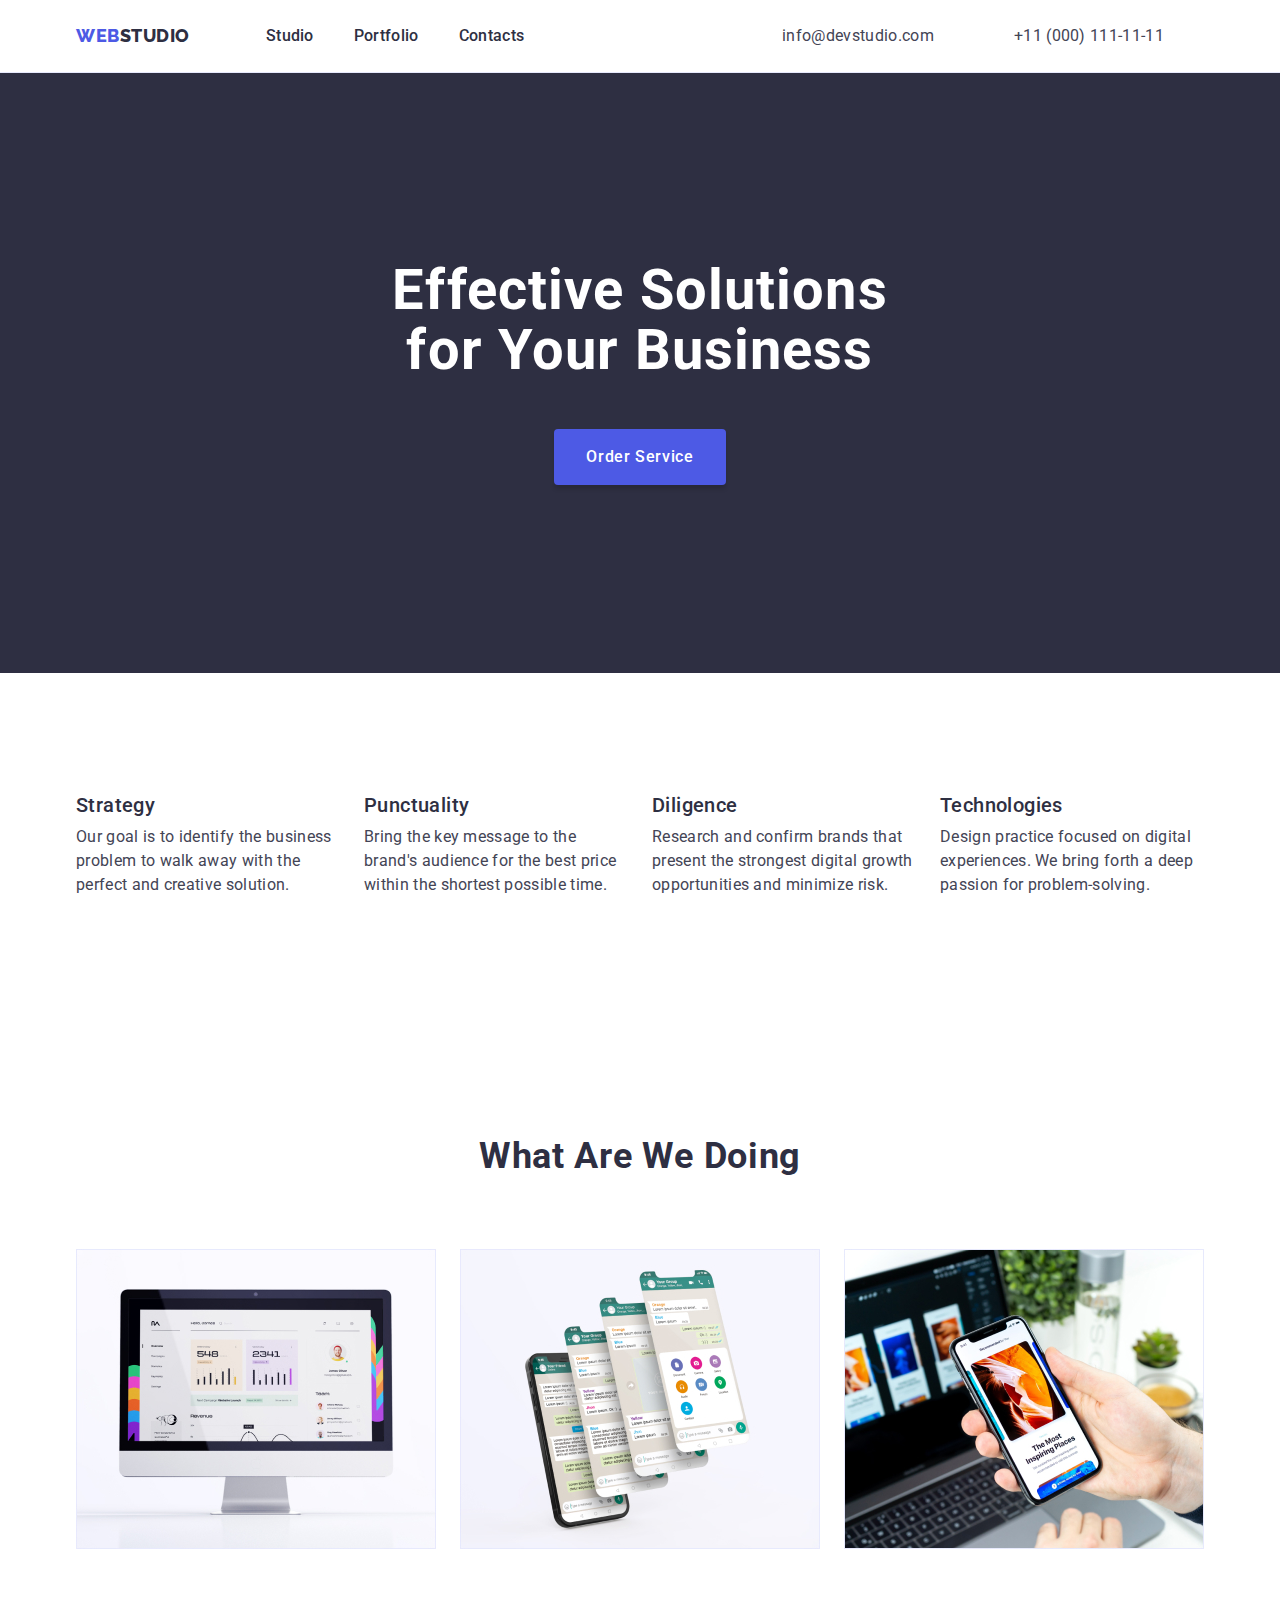
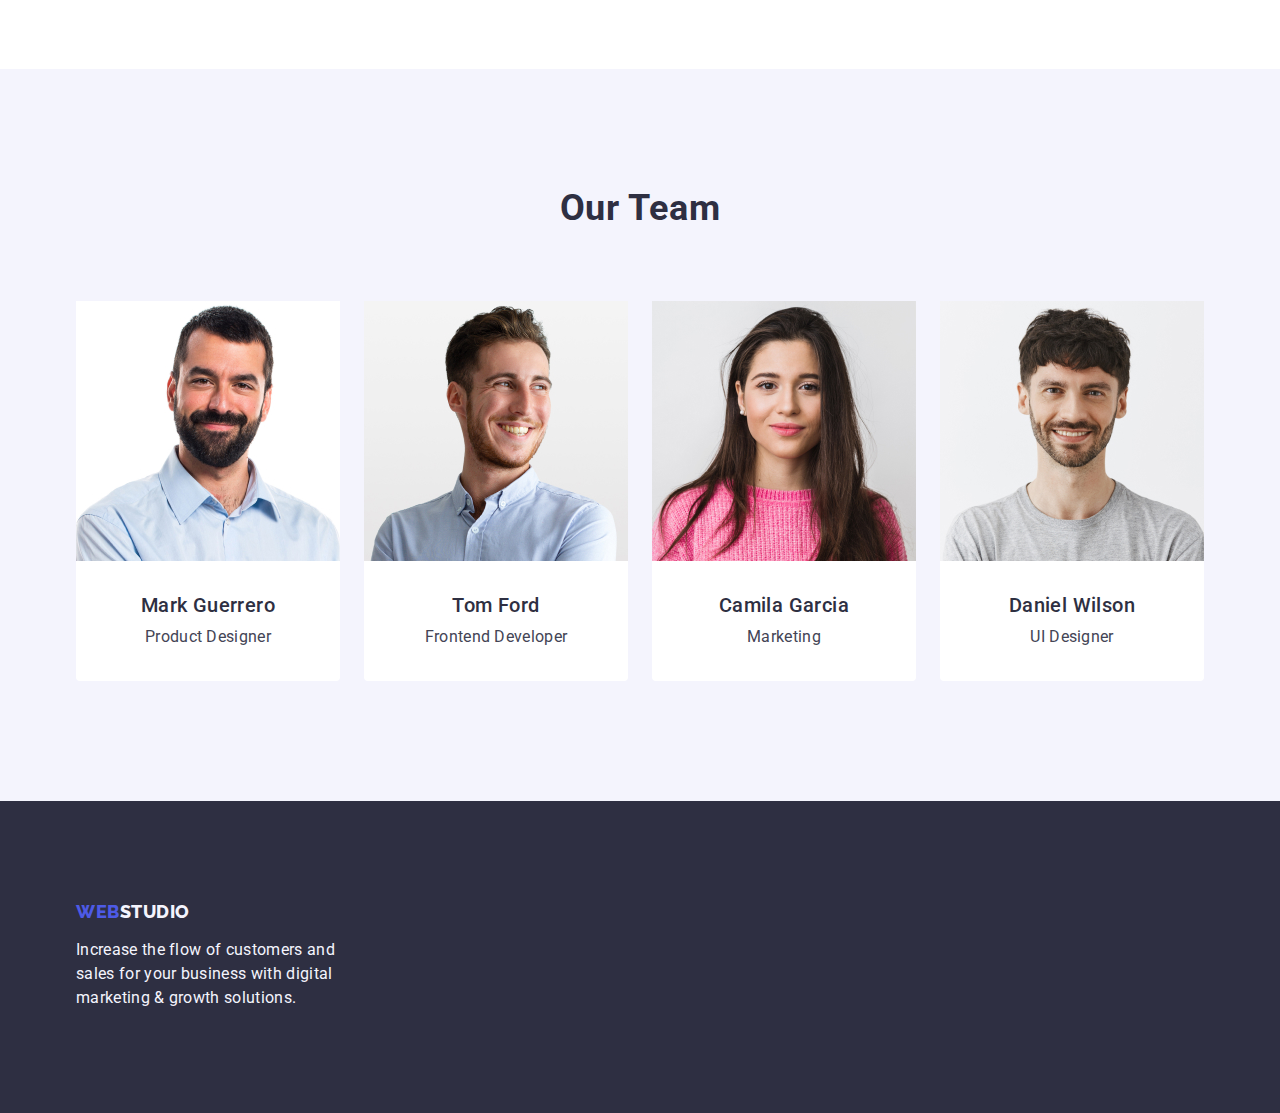
==== index.html @ 0ba175b8 "Initial commit" ====
<!DOCTYPE html>
<html lang="en">
  <head>
    <meta charset="UTF-8" />
    <meta http-equiv="X-UA-Compatible" content="IE=edge" />
    <meta name="viewport" content="width=device-width, initial-scale=1.0" />
    <title>WebStudio</title>
    <link rel="preconnect" href="https://fonts.googleapis.com" />
    <link rel="preconnect" href="https://fonts.gstatic.com" crossorigin />
    <link
      href="https://fonts.googleapis.com/css2?family=Montserrat:wght@400;700&family=Raleway:wght@800&family=Roboto:wght@400;500;700&display=swap"
      rel="stylesheet"
    />
    <link
      rel="stylesheet"
      href="https://cdn.jsdelivr.net/npm/modern-normalize@1.1.0/modern-normalize.min.css"
    />
    <link rel="stylesheet" href="./css/styles.css" />
    <style>
      body {
        font-family: "Roboto", sans-serif;
        color: #434455;
        background-color: #ffffff;
      }
    </style>
  </head>
  <body>
    <!-- HEADER -->

    <header class="page-header">
      <div class="container page-header-container">
        <nav class="page-nav">
          <a href="./index.html" class="main-logo link">
            Web<span class="main-logo-descr">Studio</span>
          </a>
          <ul class="menu list">
            <li class="menu-item">
              <a href="./index.html" class="menu-link link">Studio</a>
            </li>
            <li class="menu-item">
              <a href="./portfolio.html" class="menu-link link">Portfolio</a>
            </li>
            <li class="menu-item">
              <a href="" class="menu-link link">Contacts</a>
            </li>
          </ul>
        </nav>

        <address class="contact">
          <ul class="contacts-list list">
            <li class="contacts-item">
              <a class="add-list link" href="mailto:info@devstudio.com">
                info@devstudio.com</a
              >
            </li>
            <li class="contacts-item">
              <a class="add-list link" href="tel:+110001111111">
                +11 (000) 111-11-11</a
              >
            </li>
          </ul>
        </address>
      </div>
    </header>

    <main>
      <!-- HERO -->

      <section class="hero">
        <div class="hero-main container">
          <h1 class="hero-title">Effective Solutions for Your Business</h1>
          <button type="button" class="order-btn">Order Service</button>
        </div>
      </section>

      <!-- Features -->

      <section class="features section">
        <div class="features-card container">
          <h2 hidden class="featur-title">Features</h2>
          <ul class="features-item list">
            <li class="features-item-list">
              <h3 class="features-text-title">Strategy</h3>
              <p class="features-text">
                Our goal is to identify the business problem to walk away with
                the perfect and creative solution.
              </p>
            </li>
            <li class="features-item-list">
              <h3 class="features-text-title">Punctuality</h3>
              <p class="features-text">
                Bring the key message to the brand's audience for the best price
                within the shortest possible time.
              </p>
            </li>
            <li class="features-item-list">
              <h3 class="features-text-title">Diligence</h3>
              <p class="features-text">
                Research and confirm brands that present the strongest digital
                growth opportunities and minimize risk.
              </p>
            </li>
            <li class="features-item-list">
              <h3 class="features-text-title">Technologies</h3>
              <p class="features-text">
                Design practice focused on digital experiences. We bring forth a
                deep passion for problem-solving.
              </p>
            </li>
          </ul>
        </div>
      </section>

      <!-- What are we doing -->

      <section class="our-work section">
        <div class="work-container container">
          <h2 class="our-work-title">What are we doing</h2>

          <ul class="work-list list">
            <li class="work-list-photos">
              <img src="./images/computer.jpg" alt="computer" width="360" />
            </li>
            <li class="work-list-photos">
              <img src="./images/display.jpg" alt="display" width="360" />
            </li>
            <li class="work-list-photos">
              <img src="./images/phone.jpg" alt="phone" width="360" />
            </li>
          </ul>
        </div>
      </section>

      <!-- Our team -->

      <section class="team section">
        <div class="team-container container">
          <h2 class="team-title">Our Team</h2>
          <ul class="photo-list list">
            <li class="team-photo">
              <img
                src="./images/mark-guererro.jpg"
                alt="Mark Guerrero"
                width="264"
                height="260"
              />
              <div class="team-list">
                <h3 class="team-name-list team-title">Mark Guerrero</h3>
                <p class="team-profession profession">Product Designer</p>
              </div>
            </li>
            <li class="team-photo">
              <img
                src="./images/tom-ford.jpg"
                alt="Tom Ford"
                width="264"
                height="260"
              />
              <div class="team-list">
                <h3 class="team-name-list team-title">Tom Ford</h3>
                <p class="team-profession profession">Frontend Developer</p>
              </div>
            </li>
            <li class="team-photo">
              <img
                src="./images/camila-garcia.jpg"
                alt="Camila Garcia"
                width="264"
                height="260"
              />
              <div class="team-list">
                <h3 class="team-name-list team-title">Camila Garcia</h3>
                <p class="team-profession profession">Marketing</p>
              </div>
            </li>
            <li class="team-photo">
              <img
                src="./images/daniel-wilson.jpg"
                alt="Daniel Wilson"
                width="264"
                height="260"
              />
              <div class="team-list">
                <h3 class="team-name-list team-title">Daniel Wilson</h3>
                <p class="team-profession profession">UI Designer</p>
              </div>
            </li>
          </ul>
        </div>
      </section>
    </main>

    <footer class="footer">
      <div class="container">
        <a href="./index.html" class="logo-footer link"
          >Web<span class="logo-footer-descr">Studio</span></a
        >
        <p class="footer-text">
          Increase the flow of customers and sales for your business with
          digital marketing & growth solutions.
        </p>
      </div>
    </footer>
  </body>
</html>
---- css/styles.css ----
:root {
  --navy-blue: #2e2f42;
  --slate: #434455;
  --btn: #e7e9fc;
}

h1,
h2,
h3,
h4,
p {
  margin-top: 0;
  margin-bottom: 0;
}

ul {
  margin-top: 0;
  margin-bottom: 0;
  padding-left: 0;
}

img {
  display: block;
}

button {
  cursor: pointer;
}

.list {
  list-style: none;
}

.link {
  text-decoration: none;
}

body {
  font-family: "Roboto", sans-serif;
  color: #434455;
}

.section {
  padding-top: 120px;
  padding-bottom: 120px;
}

.container {
  width: 1158px;
  margin: 0 auto;
  padding: 0 15px 0 15px;
}

/* HEADER */

.page-header {
  
  border-bottom: 1px solid #e7e9fc;
  
}

.page-header-container {

  display: flex;
  align-items: center;
  
  height: 72px;
  
}

.page-nav {
  display: flex;
  align-items: center;
}

.main-logo {
  margin-right: 76px;
  font-family: "Raleway", sans-serif;
  font-style: normal;
  font-weight: 800;
  font-size: 18px;
  line-height: 1.17;
  letter-spacing: 0.03em;
  text-transform: uppercase;
  color: #4d5ae5;
  text-decoration: none;
}

.main-logo-descr {
  color: #2e2f42;
}

.menu {
  display: flex;
  align-items: center;
}

.menu-item:not(:last-child) {
  margin-right: 40px;
}

.menu-link {
  font-family: "Roboto", sans-serif;
  font-style: normal;
  font-weight: 500;
  font-size: 16px;
  line-height: 1.5;
  letter-spacing: 0.02em;
  color: var(--navy-blue);
  padding: 24px 0 24px;
}

.menu-link:hover,
.menu-link:focus {
  color: #404bbf;
}

/* CONTACTS LIST */

.contact {
  font-style: normal;
  margin-left: auto;
}
.contacts-list {
  display: flex;
  align-items: center;
  font-family: "Roboto", sans-serif;
  font-weight: 400;
  font-size: 16px;
  line-height: 1.5;
  letter-spacing: 0.02em;
  color: var(--slate);
  gap: 40px;
}

.add-list {
  margin-right: 40px;
  font-family: "Roboto", sans-serif;
  font-weight: 400;
  font-size: 16px;
  line-height: 1.5;
  letter-spacing: 0.02em;
  color: var(--slate);
}

.add-list:hover,
.add-list:focus {
  color: #404bbf;
}

/* HERO*/

.hero {
  height: 600px;
  background-color: #2e2f42;
  padding-top: 188px;
  padding-bottom: 188px;
}

.hero-title {
  font-family: "Roboto", sans-serif;
  font-style: normal;
  font-weight: 700;
  font-size: 56px;
  line-height: 1.07;
  text-align: center;
  letter-spacing: 0.02em;
  color: #ffffff;
  max-width: 496px;
  padding-bottom: 48px;
  margin-left: auto;
  margin-right: auto;
}

.order-btn {
  font-family: "Roboto", sans-serif;
  font-style: normal;
  font-weight: 500;
  font-size: 16px;
  line-height: 1.5;
  letter-spacing: 0.04em;
  color: #ffffff;
  background-color: #4d5ae5;
  box-shadow: 0px 4px 4px rgba(0, 0, 0, 0.15);
  border-radius: 4px;
  padding-top: 16px;
  padding-bottom: 16px;
  padding-left: 32px;
  padding-right: 32px;
  display: block;
  align-items: center;
  min-width: 169px;
  height: 56px;
  border: none;
  margin-left: auto;
  margin-right: auto;
}

.order-btn:hover,
.order-btn:focus {
  background-color: #404bbf;
}

/* FEATURES */

.features-item {
  display: flex;
  align-items: center;
  gap: 24px;
}

.features-item-list {
  width: calc((100% - 72px) / 4);
  flex-basis: calc((100% - 72px) / 4);
}

.features-text-title {
  font-family: "Roboto", sans-serif;
  font-style: normal;
  font-weight: 500;
  font-size: 20px;
  line-height: 24px;
  letter-spacing: 0.02em;
  color: var(--navy-blue);
  margin-bottom: 8px;
}

.features-text {
  font-family: "Roboto", sans-serif;
  font-style: normal;
  font-weight: 400;
  font-size: 16px;
  line-height: 1.5;
  letter-spacing: 0.02em;
  color: #434455;
}

/* WHAT ARE WE DOING */

.our-work {
  padding-bottom: 120px;
}

.work-list {
  display: flex;
  align-items: center;
  gap: 24px;
}

.team-photo {
  width: calc((100% - 48px) / 3);
  flex-basis: calc((100% - 3 * 16px) / 3);
}

.our-work-title {
  font-family: "Roboto", sans-serif;
  font-style: normal;
  font-weight: 700;
  font-size: 36px;
  line-height: 1.11;
  text-align: center;
  letter-spacing: 0.02em;
  text-transform: capitalize;
  color: var(--navy-blue);
  margin-bottom: 72px;
}

/* OUR TEAM */

.team {
  background-color: #f4f4fd;
  padding: 120px 0 120px;
}

.team-photo {
  background-color: #ffffff;
  width: calc((100% - 72px) / 4);
  flex-basis: calc((100% - 3 * 24px) / 4);
  border-radius: 0px 0px 4px 4px;
}

.photo-list {
  display: flex;
  align-items: center;
  gap: 24px;
}

.team-title {
  font-family: "Roboto", sans-serif;
  font-style: normal;
  font-weight: 700;
  font-size: 36px;
  line-height: 1.11;
  text-align: center;
  letter-spacing: 0.02em;
  text-transform: capitalize;
  color: var(--navy-blue);
  margin-bottom: 72px;
}

.team-name-list {
  font-family: "Roboto", sans-serif;
  font-style: normal;
  font-weight: 500;
  font-size: 20px;
  line-height: 1.2;
  text-align: center;
  letter-spacing: 0.02em;
  color: var(--navy-blue);
  margin-bottom: 72px;
}

.profession {
  font-family: "Roboto", sans-serif;
  font-style: normal;
  font-weight: 400;
  font-size: 16px;
  line-height: 1.5;
  text-align: center;
  letter-spacing: 0.02em;
  color: var(--slate);
}

.team-list {
  padding-top: 32px;
  padding-bottom: 32px;
  padding-left: 16px;
  padding-right: 16px;
}

.team-name-list {
  text-align: center;
  margin-bottom: 8px;
}

.team-profession {
  text-align: center;
}

/* FOOTER */

.logo-footer {
  font-family: "Raleway", sans-serif;
  font-style: normal;
  font-weight: 800;
  font-size: 18px;
  line-height: 1.17;
  display: inline-block;
  align-items: center;
  letter-spacing: 0.03em;
  text-transform: uppercase;
  color: #4d5ae5;
  margin-bottom: 16px;
}
.logo-footer-descr {
  color: #f4f4fd;
}
.footer {
  width: auto;
  height: 312px;
  background-color: #2e2f42;
  padding: 100px 0 100px;
}

.footer-text {
  font-family: "Roboto", sans-serif;
  font-style: normal;
  font-weight: 400;
  font-size: 16px;
  line-height: 1.5;
  letter-spacing: 0.02em;
  color: #f4f4fd;
  width: 264px;
  height: 72px;
}
/* PORTFOLIO */

/* FILTERS */

.filters-btn {
  display: flex;
  justify-content: center;
  gap: 24px;
  margin-bottom: 72px;
}

.filter-btn-list {
  font-family: "Roboto", sans-serif;
  font-weight: 500;
  font-size: 16px;
  line-height: 1.5;
  text-align: center;
  letter-spacing: 0.04em;
  background: #f4f4fd;
  border-radius: 4px;
  color: #4d5ae5;
  min-width: 116px;
  height: 48px;
  padding: 12px 24px 12px;
  border: 1px solid var(--btn);
}

.filter-btn-list:hover,
.filter-btn-list:focus {
  background: #404bbf;
  box-shadow: 0px 3px 1px rgba(0, 0, 0, 0.1), 0px 2px 1px rgba(0, 0, 0, 0.08),
    0px 2px 2px rgba(0, 0, 0, 0.12);
  border-radius: 4px;
  color: #ffffff;
  border: 1px solid transparent;
}

/* ROWS */

.rows {
  padding: 96px 0 120px;
}

.rows-content {
  display: flex;
  flex-wrap: wrap;
  column-gap: 24px;
  row-gap: 48px;
}

.rows-photos {
  width: calc((100% - 48px) / 3);
}

.rows-title {
  font-family: "Roboto", sans-serif;
  font-style: normal;
  font-weight: 500;
  font-size: 20px;
  line-height: 1.2;
  letter-spacing: 0.02em;
  color: #2e2f42;
  margin-bottom: 8px;
}

.role {
  font-family: "Roboto", sans-serif;
  font-style: normal;
  font-weight: 400;
  font-size: 16px;
  line-height: 1.5;
  letter-spacing: 0.02em;
  color: #434455;
}

.apps {
  padding: 32px 16px;
  border: 1px solid #e7e9fc;
  border-top: none;
}
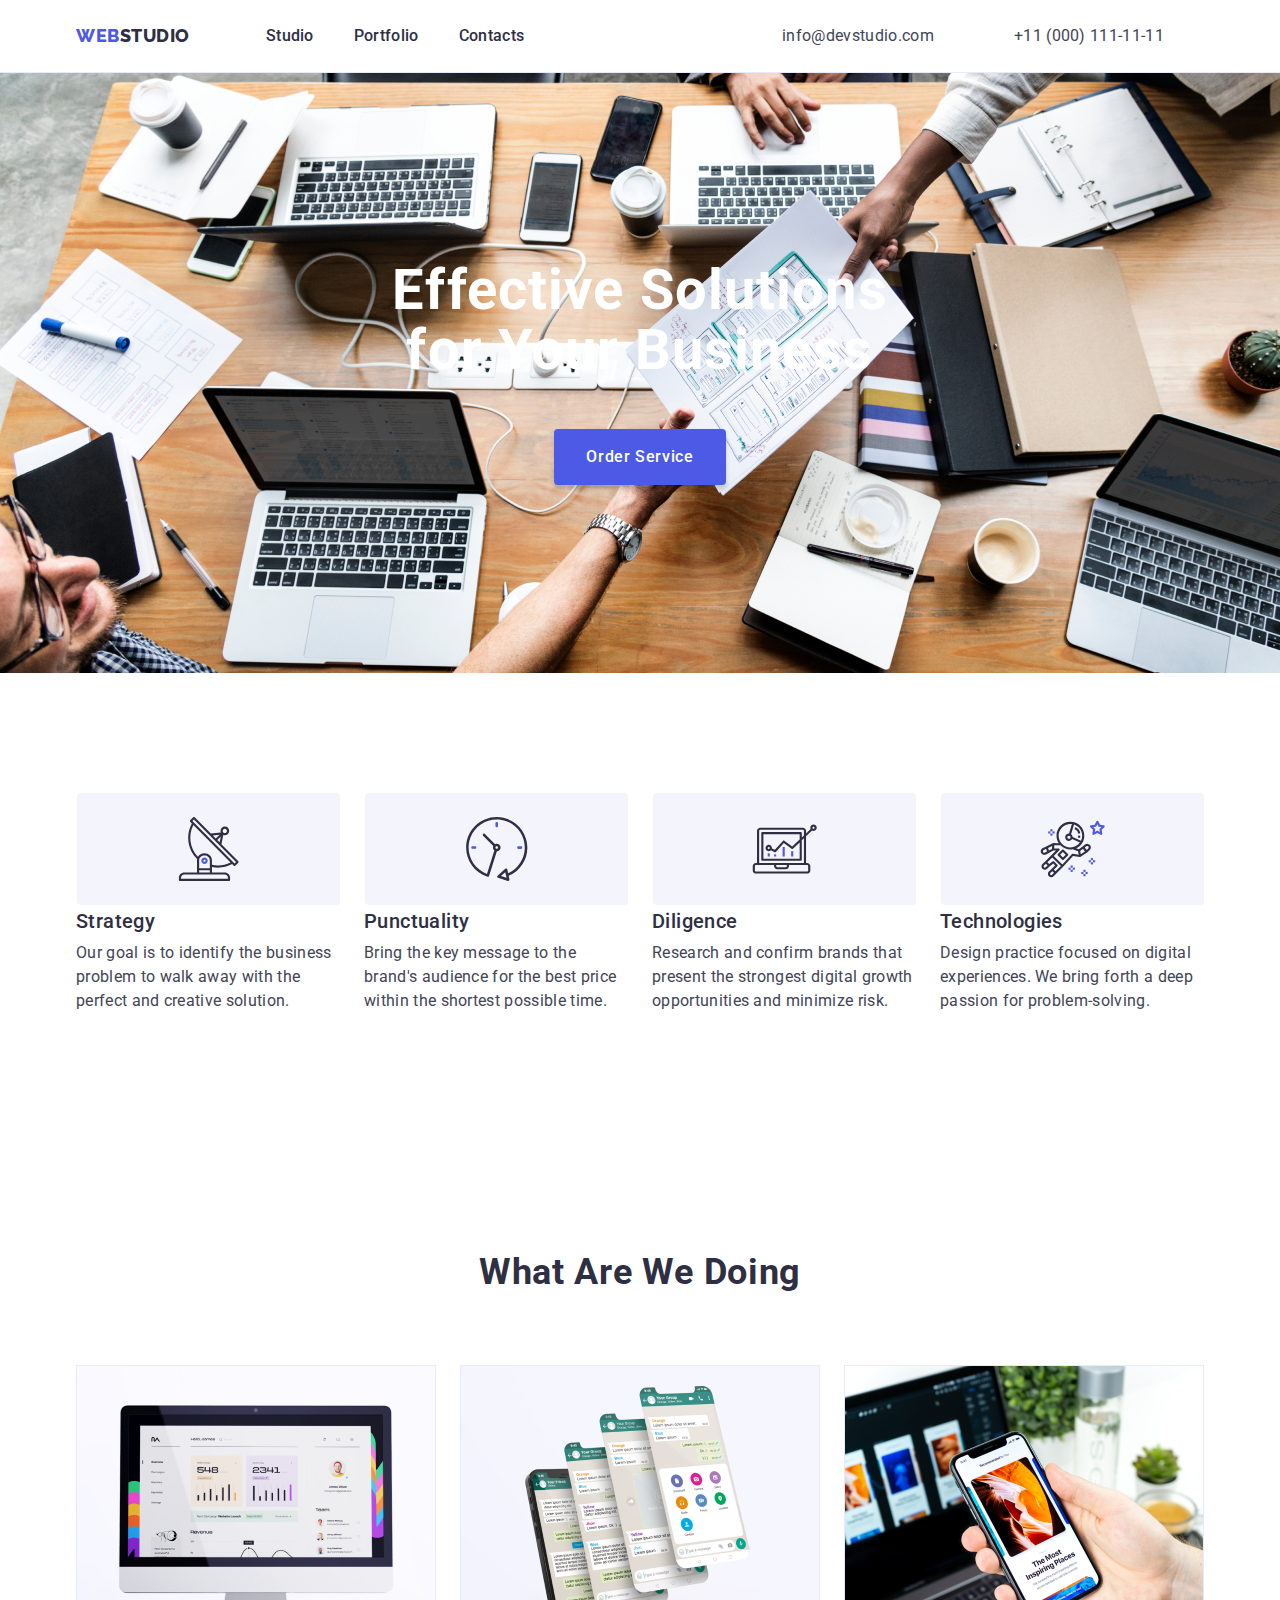
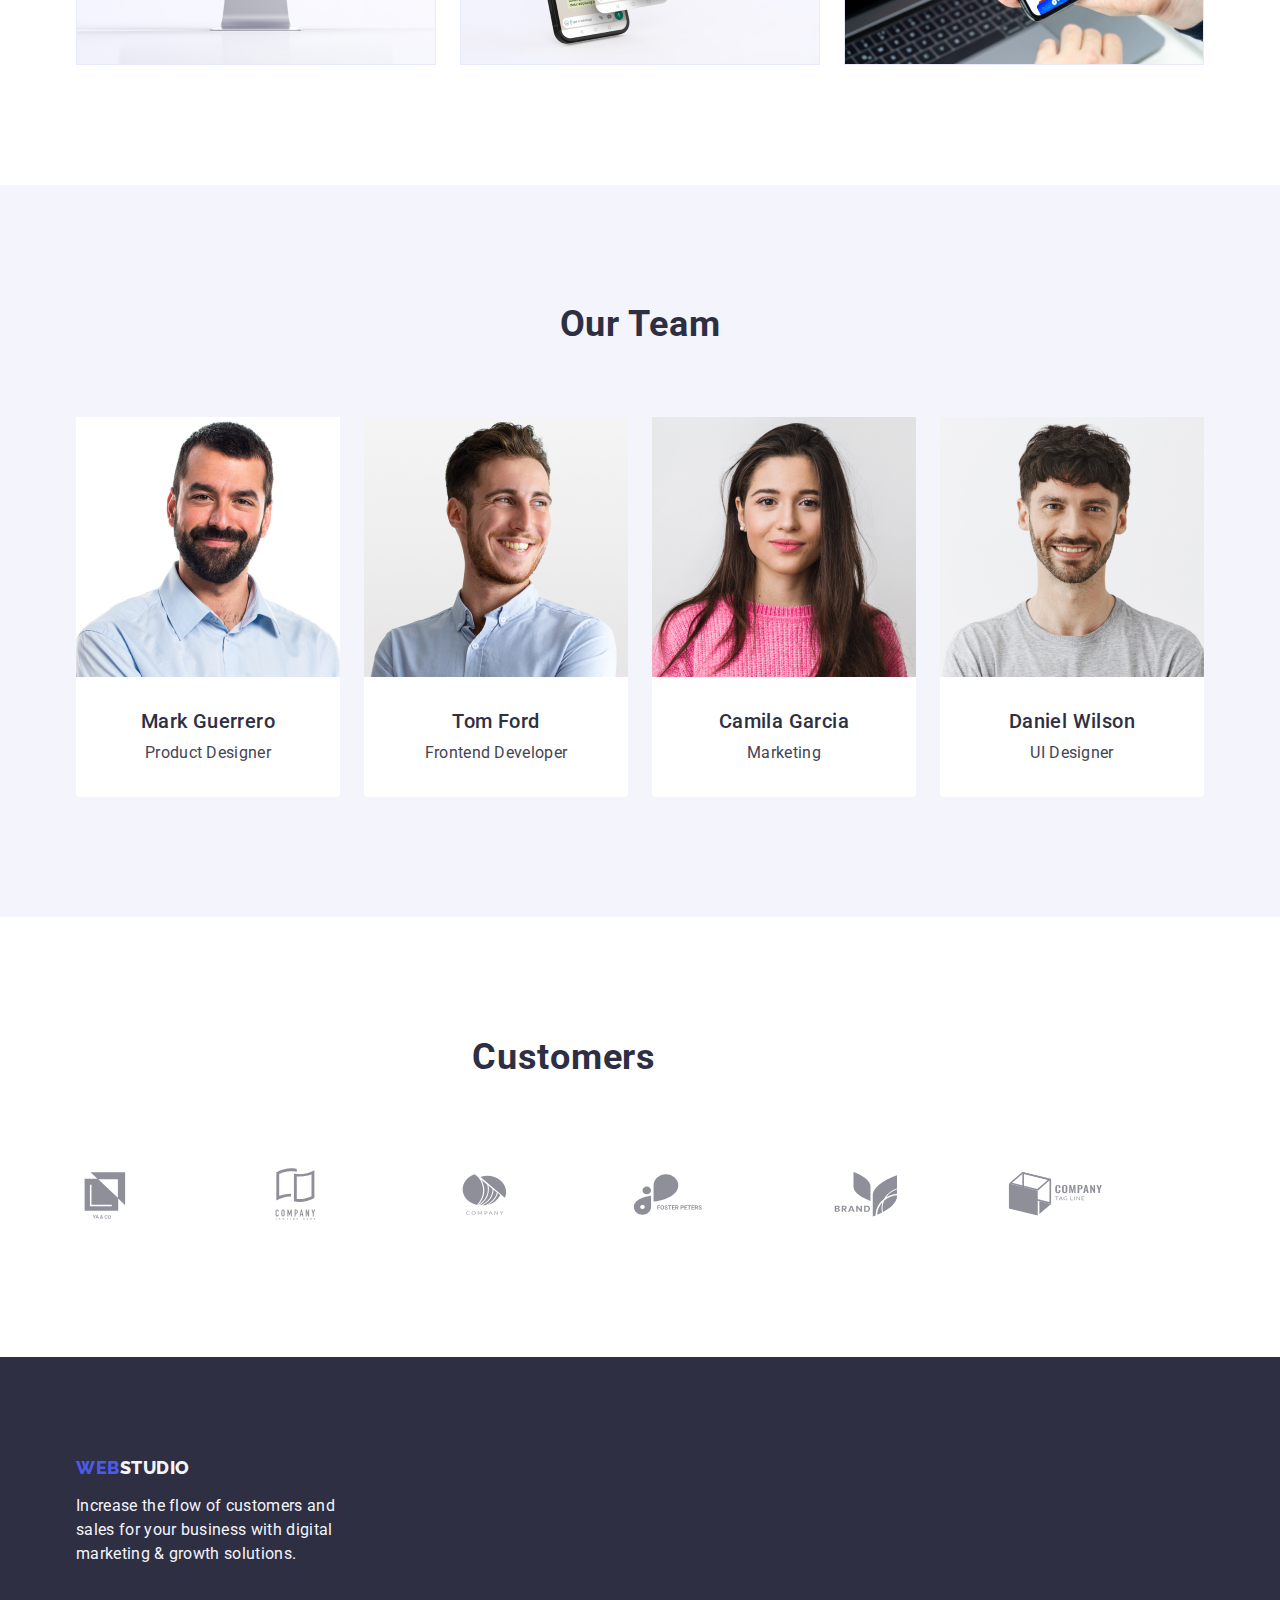
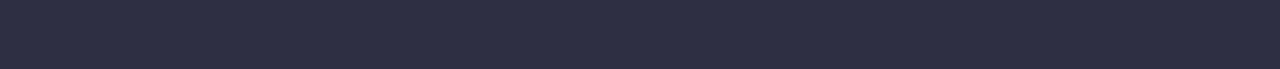
==== commit 23f96da1: "." ====
--- a/index.html
+++ b/index.html
@@ -80,6 +80,9 @@
           <h2 hidden class="featur-title">Features</h2>
           <ul class="features-item list">
             <li class="features-item-list">
+              <svg class="icon-features" width="264" height="112">
+                <use href="./images/sprite.svg#icon-icon-strategy" aria-label="icon strategy"></use>
+              </svg>
               <h3 class="features-text-title">Strategy</h3>
               <p class="features-text">
                 Our goal is to identify the business problem to walk away with
@@ -87,6 +90,9 @@
               </p>
             </li>
             <li class="features-item-list">
+              <svg class="icon-features" width="264" height="112">
+                <use href="./images/sprite.svg#icon-icon-punctuality" aria-label="icon punctuality"></use>
+              </svg>
               <h3 class="features-text-title">Punctuality</h3>
               <p class="features-text">
                 Bring the key message to the brand's audience for the best price
@@ -94,6 +100,9 @@
               </p>
             </li>
             <li class="features-item-list">
+              <svg class="icon-features" width="264" height="112">
+                <use href="./images/sprite.svg#icon-icon-diligence" aria-label="icon diligence"></use>
+              </svg>
               <h3 class="features-text-title">Diligence</h3>
               <p class="features-text">
                 Research and confirm brands that present the strongest digital
@@ -101,6 +110,9 @@
               </p>
             </li>
             <li class="features-item-list">
+              <svg class="icon-features"  width="264" height="112">
+                <use href="./images/sprite.svg#icon-icon-technologies" aria-label="icon technologies"></use>
+              </svg>
               <h3 class="features-text-title">Technologies</h3>
               <p class="features-text">
                 Design practice focused on digital experiences. We bring forth a
@@ -187,6 +199,47 @@
             </li>
           </ul>
         </div>
+      </section>
+
+      <section class="customers">
+        <h3 class="customers-title">Customers</h3>
+        <div class="customers-list container">
+         
+            <ul class="item-customers list">
+              <li>
+                <svg class="icon-customers" width="166" height="88">
+                  <use href="./images/sprite.svg#icon-logo-customers"></use>
+                </svg>
+              </li>
+              <li>
+                <svg class="icon-customers" width="166" height="88">
+                  <use href="./images/sprite.svg#icon-logo-1"></use>
+                </svg>
+              </li>
+              <li>
+                <svg class="icon-customers" width="166" height="88">
+                  <use href="./images/sprite.svg#icon-logo-2"></use>
+                </svg>
+              </li>
+              <li>
+                <svg class="icon-customers" width="166" height="88">
+                  <use href="./images/sprite.svg#icon-logo-3"></use>
+                </svg>
+              </li>
+              <li class="icon-customers-list">
+                <svg class="icon-customers" width="166" height="88">
+                  <use href="./images/sprite.svg#icon-logo-4"></use>
+                </svg>
+              </li>
+              <li>
+                <svg class="icon-customers" width="166" height="88">
+                  <use href="./images/sprite.svg#icon-logo-5"></use>
+                </svg>
+              </li>
+              </ul>
+        </div>
+     
+        
       </section>
     </main>
 
--- a/css/styles.css
+++ b/css/styles.css
@@ -153,6 +153,8 @@
 .hero {
   height: 600px;
   background-color: #2e2f42;
+  background-image: url('../images/people-office.jpg');
+  background-size: cover;
   padding-top: 188px;
   padding-bottom: 188px;
 }
@@ -337,6 +339,42 @@
   text-align: center;
 }
 
+/* CUSTOMERS */
+
+
+.customers {
+  width: 1128px;
+  height: 200px;
+  margin-bottom: 120px;
+}
+
+.item-customers {
+  display: flex;
+  justify-content: center;
+  gap: 24px;
+  
+  
+}
+
+.customers-title {
+  font-family: 'Roboto';
+    font-style: normal;
+    font-weight: 700;
+    font-size: 36px;
+    line-height: 40px;
+    text-align: center;
+    letter-spacing: 0.02em;
+    text-transform: capitalize;
+    color: #2E2F42;
+    margin-bottom: 72px;
+    margin-top: 120px;
+}
+
+.icon-customers {
+  padding: 16px 32px 16px 32px;
+}
+
+
 /* FOOTER */
 
 .logo-footer {
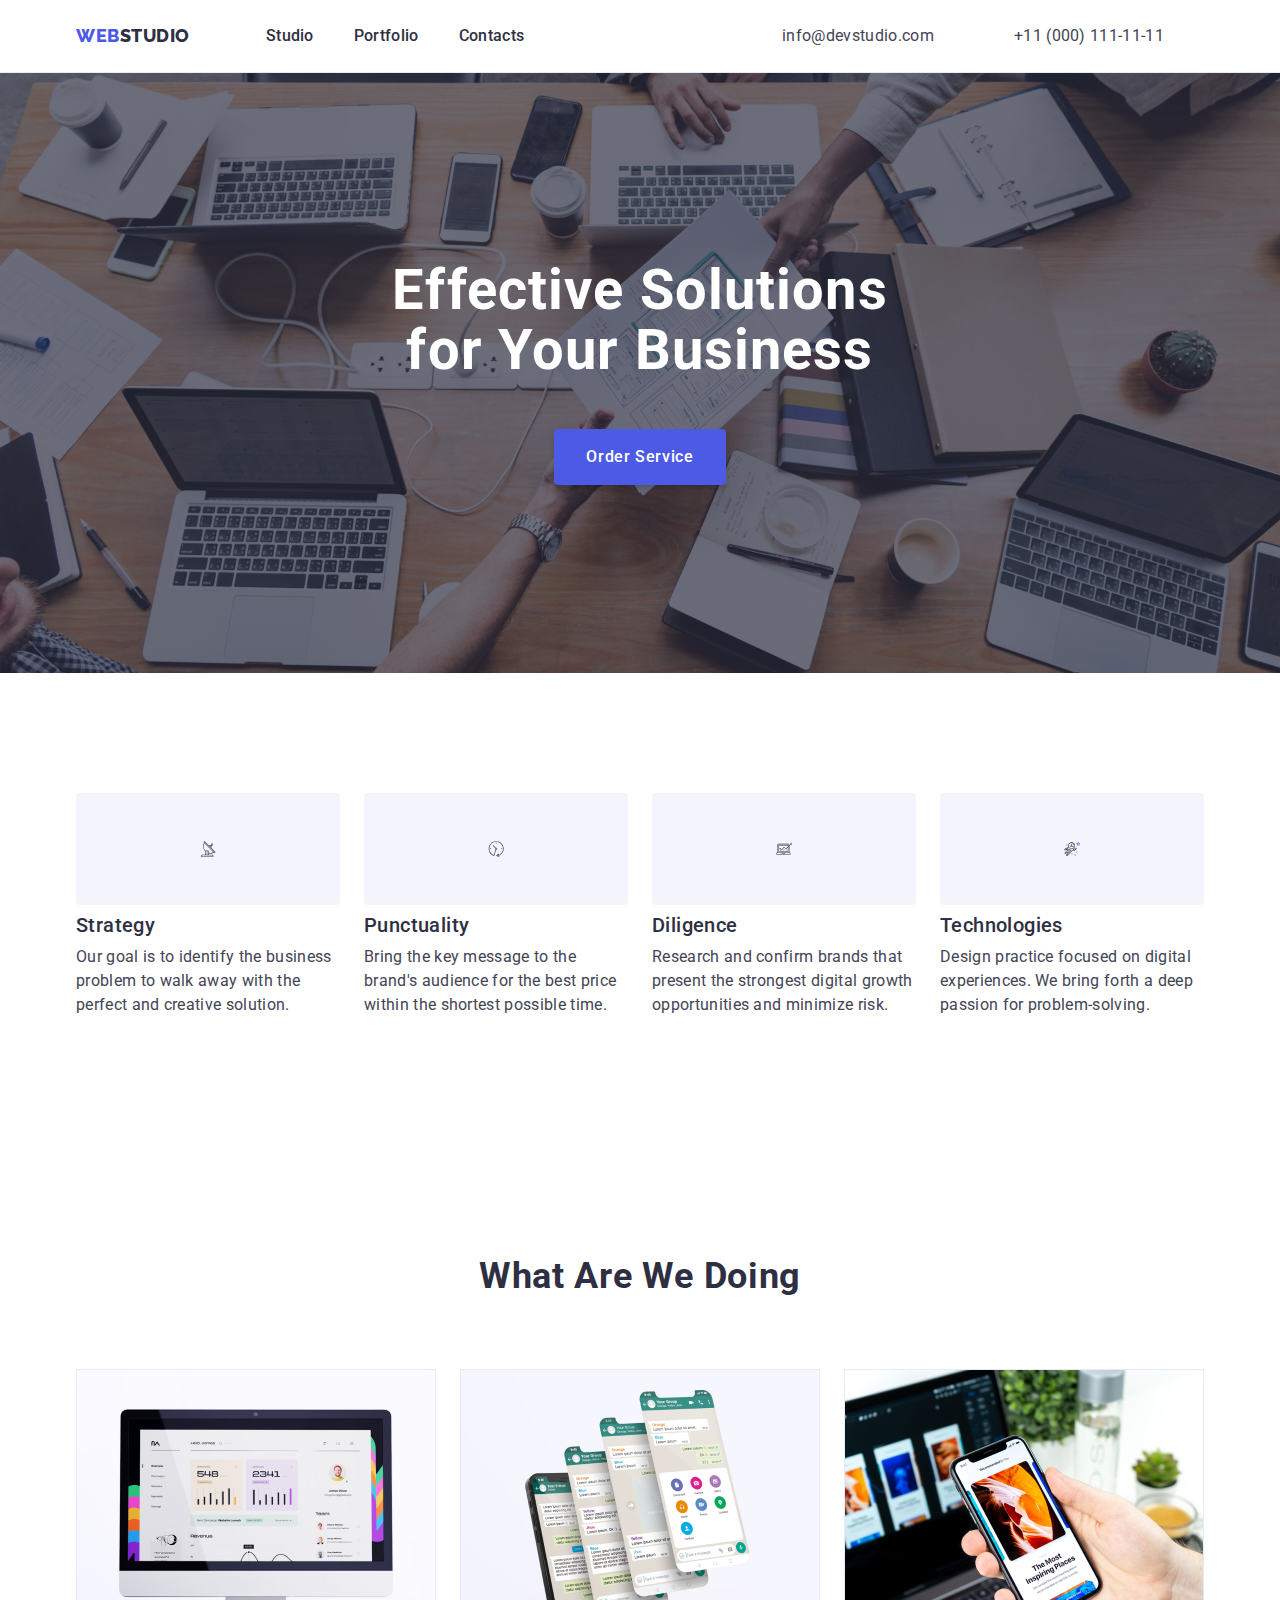
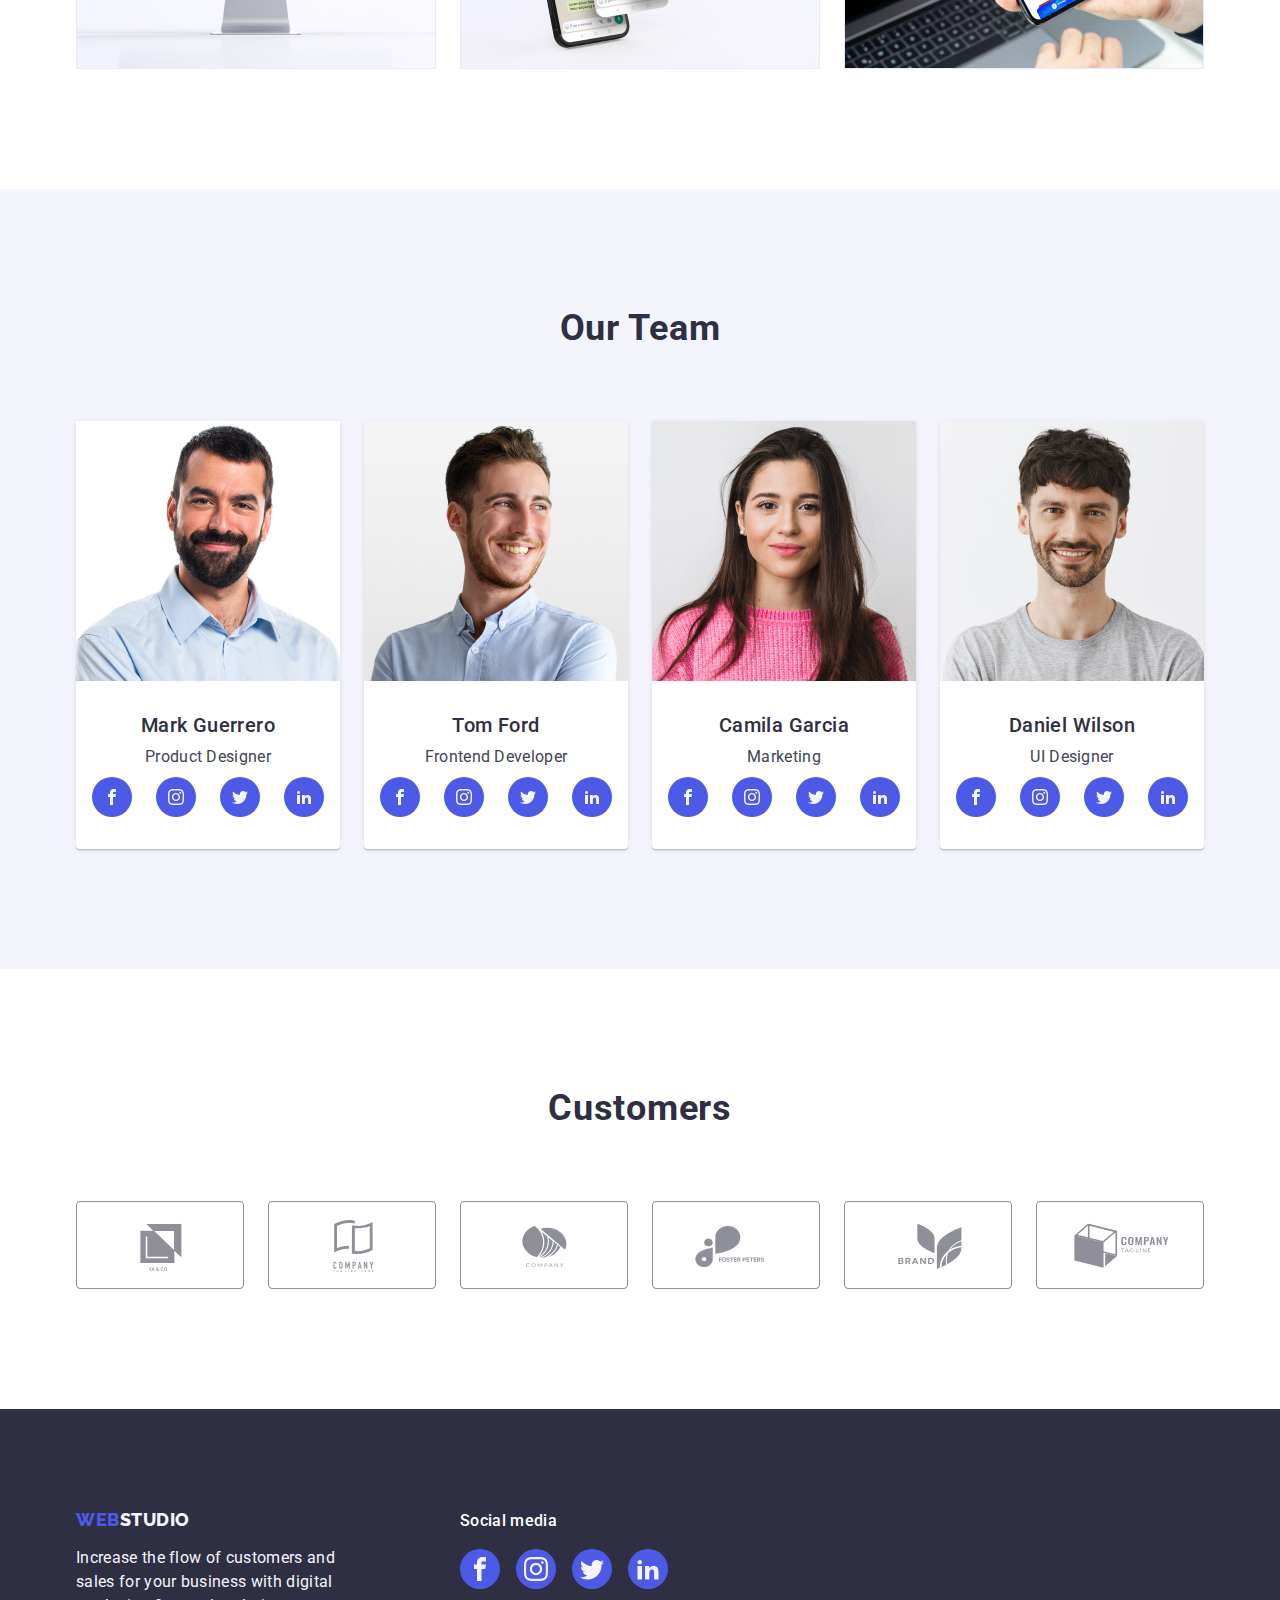
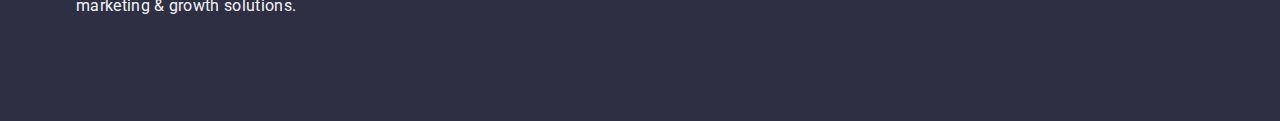
==== commit 5fd3299e: "." ====
--- a/index.html
+++ b/index.html
@@ -80,9 +80,12 @@
           <h2 hidden class="featur-title">Features</h2>
           <ul class="features-item list">
             <li class="features-item-list">
-              <svg class="icon-features" width="264" height="112">
-                <use href="./images/sprite.svg#icon-icon-strategy" aria-label="icon strategy"></use>
-              </svg>
+              <div class="icons-features-list">
+                <svg class="icon-features" width="64" height="64">
+                  <use href="./images/icons.svg#icon-icon-strategy" aria-label="icon strategy"></use>
+                </svg>
+              </div>
+              
               <h3 class="features-text-title">Strategy</h3>
               <p class="features-text">
                 Our goal is to identify the business problem to walk away with
@@ -90,9 +93,12 @@
               </p>
             </li>
             <li class="features-item-list">
-              <svg class="icon-features" width="264" height="112">
-                <use href="./images/sprite.svg#icon-icon-punctuality" aria-label="icon punctuality"></use>
-              </svg>
+              <div class="icons-features-list">
+                <svg class="icon-features" width="64" height="64">
+                  <use href="./images/icons.svg#icon-icon-punctuality" aria-label="icon punctuality"></use>
+                </svg>
+              </div>
+             
               <h3 class="features-text-title">Punctuality</h3>
               <p class="features-text">
                 Bring the key message to the brand's audience for the best price
@@ -100,9 +106,12 @@
               </p>
             </li>
             <li class="features-item-list">
-              <svg class="icon-features" width="264" height="112">
-                <use href="./images/sprite.svg#icon-icon-diligence" aria-label="icon diligence"></use>
+              <div class="icons-features-list">
+                <svg class="icon-features" width="64" height="64">
+                <use href="./images/icons.svg#icon-icon-diligence" aria-label="icon diligence"></use>
               </svg>
+            </div>
+              
               <h3 class="features-text-title">Diligence</h3>
               <p class="features-text">
                 Research and confirm brands that present the strongest digital
@@ -110,9 +119,12 @@
               </p>
             </li>
             <li class="features-item-list">
-              <svg class="icon-features"  width="264" height="112">
-                <use href="./images/sprite.svg#icon-icon-technologies" aria-label="icon technologies"></use>
-              </svg>
+              <div class="icons-features-list">
+                <svg class="icon-features" width="64" height="64">
+                  <use href="./images/icons.svg#icon-icon-technologies" aria-label="icon technologies"></use>
+                </svg>
+              </div>
+              
               <h3 class="features-text-title">Technologies</h3>
               <p class="features-text">
                 Design practice focused on digital experiences. We bring forth a
@@ -159,6 +171,41 @@
               <div class="team-list">
                 <h3 class="team-name-list team-title">Mark Guerrero</h3>
                 <p class="team-profession profession">Product Designer</p>
+               <ul class="social-media list">
+                <li class="social-media-list">
+                  <a href="#" class="social-media-item">
+                    <svg class="icon-list" width="16" height="16">
+                      <use href="./images/icons.svg#icon-facebook"></use>
+                    </svg>
+                  </a>
+                
+                  
+                </li>
+                <li class="social-media-list">
+                  <a href="#" class="social-media-item">
+                    <svg class="icon-list" width="16" height="16">
+                      <use href="./images/icons.svg#icon-instagram"></use>
+                    </svg>
+                  </a>
+                </li>
+
+                <li class="social-media-list">
+                 <a href="#" class="social-media-item">
+                  <svg class="icon-list" width="16" height="16">
+                    <use href="./images/icons.svg#icon-twitter"></use>
+                  </svg>
+                 </a>
+                </li>
+
+                <li class="social-media-list">
+                  <a href="#" class="social-media-item">
+                    <svg class="icon-list" width="16" height="16">
+                      <use href="./images/icons.svg#icon-linkedin"></use>
+                    </svg>
+                  </a>
+                </li>
+        
+               </ul>
               </div>
             </li>
             <li class="team-photo">
@@ -171,6 +218,41 @@
               <div class="team-list">
                 <h3 class="team-name-list team-title">Tom Ford</h3>
                 <p class="team-profession profession">Frontend Developer</p>
+                <ul class="social-media list">
+                  <li class="social-media-list">
+                    <a href="#" class="social-media-item">
+                      <svg class="icon-list" width="16" height="16">
+                        <use href="./images/icons.svg#icon-facebook"></use>
+                      </svg>
+                    </a>
+                
+                
+                  </li>
+                  <li class="social-media-list">
+                    <a href="#" class="social-media-item">
+                      <svg class="icon-list" width="16" height="16">
+                        <use href="./images/icons.svg#icon-instagram"></use>
+                      </svg>
+                    </a>
+                  </li>
+                
+                  <li class="social-media-list">
+                    <a href="#" class="social-media-item">
+                      <svg class="icon-list" width="16" height="16">
+                        <use href="./images/icons.svg#icon-twitter"></use>
+                      </svg>
+                    </a>
+                  </li>
+                
+                  <li class="social-media-list">
+                    <a href="#" class="social-media-item">
+                      <svg class="icon-list" width="16" height="16">
+                        <use href="./images/icons.svg#icon-linkedin"></use>
+                      </svg>
+                    </a>
+                  </li>
+                
+                </ul>
               </div>
             </li>
             <li class="team-photo">
@@ -183,6 +265,41 @@
               <div class="team-list">
                 <h3 class="team-name-list team-title">Camila Garcia</h3>
                 <p class="team-profession profession">Marketing</p>
+                <ul class="social-media list">
+                  <li class="social-media-list">
+                    <a href="#" class="social-media-item">
+                      <svg class="icon-list" width="16" height="16">
+                        <use href="./images/icons.svg#icon-facebook"></use>
+                      </svg>
+                    </a>
+                
+                
+                  </li>
+                  <li class="social-media-list">
+                    <a href="#" class="social-media-item">
+                      <svg class="icon-list" width="16" height="16">
+                        <use href="./images/icons.svg#icon-instagram"></use>
+                      </svg>
+                    </a>
+                  </li>
+                
+                  <li class="social-media-list">
+                    <a href="#" class="social-media-item">
+                      <svg class="icon-list" width="16" height="16">
+                        <use href="./images/icons.svg#icon-twitter"></use>
+                      </svg>
+                    </a>
+                  </li>
+                
+                  <li class="social-media-list">
+                    <a href="#" class="social-media-item">
+                      <svg class="icon-list" width="16" height="16">
+                        <use href="./images/icons.svg#icon-linkedin"></use>
+                      </svg>
+                    </a>
+                  </li>
+                
+                </ul>
               </div>
             </li>
             <li class="team-photo">
@@ -195,6 +312,41 @@
               <div class="team-list">
                 <h3 class="team-name-list team-title">Daniel Wilson</h3>
                 <p class="team-profession profession">UI Designer</p>
+                <ul class="social-media list">
+                  <li class="social-media-list">
+                    <a href="#" class="social-media-item">
+                      <svg class="icon-list" width="16" height="16">
+                        <use href="./images/icons.svg#icon-facebook"></use>
+                      </svg>
+                    </a>
+                
+                
+                  </li>
+                  <li class="social-media-list">
+                    <a href="#" class="social-media-item">
+                      <svg class="icon-list" width="16" height="16">
+                        <use href="./images/icons.svg#icon-instagram"></use>
+                      </svg>
+                    </a>
+                  </li>
+                
+                  <li class="social-media-list">
+                    <a href="#" class="social-media-item">
+                      <svg class="icon-list" width="16" height="16">
+                        <use href="./images/icons.svg#icon-twitter"></use>
+                      </svg>
+                    </a>
+                  </li>
+                
+                  <li class="social-media-list">
+                    <a href="#" class="social-media-item">
+                      <svg class="icon-list" width="16" height="16">
+                        <use href="./images/icons.svg#icon-linkedin"></use>
+                      </svg>
+                    </a>
+                  </li>
+                
+                </ul>
               </div>
             </li>
           </ul>
@@ -202,39 +354,58 @@
       </section>
 
       <section class="customers">
-        <h3 class="customers-title">Customers</h3>
-        <div class="customers-list container">
-         
-            <ul class="item-customers list">
-              <li>
-                <svg class="icon-customers" width="166" height="88">
-                  <use href="./images/sprite.svg#icon-logo-customers"></use>
-                </svg>
-              </li>
-              <li>
-                <svg class="icon-customers" width="166" height="88">
-                  <use href="./images/sprite.svg#icon-logo-1"></use>
-                </svg>
-              </li>
-              <li>
-                <svg class="icon-customers" width="166" height="88">
-                  <use href="./images/sprite.svg#icon-logo-2"></use>
-                </svg>
-              </li>
-              <li>
-                <svg class="icon-customers" width="166" height="88">
-                  <use href="./images/sprite.svg#icon-logo-3"></use>
-                </svg>
-              </li>
-              <li class="icon-customers-list">
-                <svg class="icon-customers" width="166" height="88">
-                  <use href="./images/sprite.svg#icon-logo-4"></use>
-                </svg>
-              </li>
-              <li>
-                <svg class="icon-customers" width="166" height="88">
-                  <use href="./images/sprite.svg#icon-logo-5"></use>
-                </svg>
+        
+        
+        <div class="container">
+          <h2 class="customers-title">Customers</h2>
+        <ul class="item-customers list">
+              <li class="icon-customers-list">
+                <a href="#" class="customers-list">
+                  <svg class="icon-customers" width="104" height="56">
+                    <use href="./images/icons.svg#icon-logo-customers"></use>
+                  </svg>
+                </a>
+                
+              </li>
+              <li class="icon-customers-list">
+                <a href="#" class="customers-list">
+                  <svg class="icon-customers" width="104" height="56">
+                    <use href="./images/icons.svg#icon-logo-1"></use>
+                  </svg>
+                </a>
+               
+              </li>
+              <li class="icon-customers-list">
+                <a href="#" class="customers-list">
+                  <svg class="icon-customers" width="104" height="56">
+                    <use href="./images/icons.svg#icon-logo-2"></use>
+                  </svg>
+                </a>
+               
+              </li>
+              <li class="icon-customers-list">
+                <a href="#" class="customers-list">
+                  <svg class="icon-customers" width="104" height="56">
+                    <use href="./images/icons.svg#icon-logo-3"></use>
+                  </svg>
+                </a>
+               
+              </li>
+              <li class="icon-customers-list">
+                <a href="#" class="customers-list">
+                  <svg class="icon-customers" width="104" height="56">
+                    <use href="./images/icons.svg#icon-logo-4"></use>
+                  </svg>
+                </a>
+               
+              </li>
+              <li class="icon-customers-list">
+                <a href="#" class="customers-list">
+                  <svg class="icon-customers" width="104" height="56">
+                    <use href="./images/icons.svg#icon-logo-5"></use>
+                  </svg>
+                </a>
+                
               </li>
               </ul>
         </div>
@@ -244,14 +415,52 @@
     </main>
 
     <footer class="footer">
-      <div class="container">
-        <a href="./index.html" class="logo-footer link"
-          >Web<span class="logo-footer-descr">Studio</span></a
-        >
-        <p class="footer-text">
-          Increase the flow of customers and sales for your business with
-          digital marketing & growth solutions.
-        </p>
+      <div class="footer-container container">
+        <div class="footer-items">
+          <a href="./index.html" class="logo-footer link">Web<span class="logo-footer-descr">Studio</span></a>
+          <p class="footer-text">
+            Increase the flow of customers and sales for your business with
+            digital marketing & growth solutions.
+          </p>
+        </div>
+        <div class="footer-social">
+          <p class="social-title">Social media</p>
+          <ul class="footer-social-media list">
+            <li class="footer-social-media-list">
+              <a href="#" class="footer-social-media-item">
+                <svg class="footer-icon-list" width="24" height="24">
+                  <use href="./images/icons.svg#icon-facebook"></use>
+                </svg>
+              </a>
+          
+          
+            </li>
+            <li class="social-media-list">
+              <a href="#" class="footer-social-media-item">
+                <svg class="footer-icon-list" width="24" height="24">
+                  <use href="./images/icons.svg#icon-instagram"></use>
+                </svg>
+              </a>
+            </li>
+          
+            <li class="social-media-list">
+              <a href="#" class="footer-social-media-item">
+                <svg class="footer-icon-list" width="24" height="24">
+                  <use href="./images/icons.svg#icon-twitter"></use>
+                </svg>
+              </a>
+            </li>
+          
+            <li class="social-media-list">
+              <a href="#" class="footer-social-media-item">
+                <svg class="footer-icon-list" width="24" height="24">
+                  <use href="./images/icons.svg#icon-linkedin"></use>
+                </svg>
+              </a>
+            </li>
+          
+          </ul>
+        </div>
       </div>
     </footer>
   </body>
--- a/css/styles.css
+++ b/css/styles.css
@@ -2,7 +2,12 @@
   --navy-blue: #2e2f42;
   --slate: #434455;
   --btn: #e7e9fc;
-}
+  --social-media: #4d5ae5;
+  --icon: #f4f4fd;
+  --customers: #8e8f99;
+  --title: #ffffff;
+}
+
 
 h1,
 h2,
@@ -56,6 +61,9 @@
 .page-header {
   
   border-bottom: 1px solid #e7e9fc;
+  box-shadow: зі значенням 0px 2px 1px rgba(46, 47, 66, 0.08), 
+  0px 1px 1px rgba(46, 47, 66, 0.16), 
+  0px 1px 6px rgba(46, 47, 66, 0.08);
   
 }
 
@@ -63,7 +71,6 @@
 
   display: flex;
   align-items: center;
-  
   height: 72px;
   
 }
@@ -151,10 +158,13 @@
 /* HERO*/
 
 .hero {
+  max-width: 1440px;
   height: 600px;
   background-color: #2e2f42;
-  background-image: url('../images/people-office.jpg');
+  background-image: linear-gradient(rgba(46, 47, 66, 0.7), rgba(46, 47, 66, 0.7)), url('../images/people-office.jpg');
   background-size: cover;
+  background-repeat: no-repeat;
+  background-position: center;
   padding-top: 188px;
   padding-bottom: 188px;
 }
@@ -237,6 +247,16 @@
   color: #434455;
 }
 
+.icons-features-list {
+  display: flex;
+  align-items: center;
+  justify-content: center;
+  height: 112px;
+  background-color: #f4f4fd;
+  border-radius: 4px;
+  margin-bottom: 8px;
+} 
+
 /* WHAT ARE WE DOING */
 
 .our-work {
@@ -279,6 +299,9 @@
   width: calc((100% - 72px) / 4);
   flex-basis: calc((100% - 3 * 24px) / 4);
   border-radius: 0px 0px 4px 4px;
+  box-shadow: 0px 1px 6px rgba(46, 47, 66, 0.08),
+    0px 1px 1px rgba(46, 47, 66, 0.16),
+    0px 2px 1px rgba(46, 47, 66, 0.08);
 }
 
 .photo-list {
@@ -324,10 +347,7 @@
 }
 
 .team-list {
-  padding-top: 32px;
-  padding-bottom: 32px;
-  padding-left: 16px;
-  padding-right: 16px;
+  padding: 32px 0;
 }
 
 .team-name-list {
@@ -339,39 +359,94 @@
   text-align: center;
 }
 
+.social-media {
+  display: flex;
+  justify-content: center;
+  gap: 24px;
+  margin-top: 8px;
+}
+
+.social-media-list {
+  width: 40px;
+  height: 40px;
+}
+
+.social-media-item {
+  width: 100%;
+  height: 100%;
+  background-color: var(--social-media);
+  border-radius: 50%;
+  display: flex;
+  align-items: center;
+  justify-content: center;
+}
+
+.social-media-item:hover,
+.social-media-item:focus {
+  background-color: #404bbf;
+}
+
+.icon-list {
+  fill: var(--icon);
+
+}
+
 /* CUSTOMERS */
 
 
 .customers {
-  width: 1128px;
-  height: 200px;
-  margin-bottom: 120px;
+  padding-top: 120px;
+  padding-bottom: 120px;
+  
 }
 
 .item-customers {
   display: flex;
-  justify-content: center;
   gap: 24px;
   
   
 }
 
+.icon-customers-list {
+  width: calc((100% - 120px) / 6);
+  height: 88px;
+}
+
+.customers-list {
+  width: 100%;
+  height: 100%;
+  border: 1px solid #8e8f99;
+  border-radius: 4px;
+  display: flex;
+  align-items: center;
+  justify-content: center;
+  color: var(--customers);
+  
+}
+
+.customers-list:hover,
+.customers-list:focus {
+  border-color: #404bbf;
+  color: #404bbf;
+}
+
 .customers-title {
-  font-family: 'Roboto';
+    font-family: 'Roboto';
     font-style: normal;
     font-weight: 700;
     font-size: 36px;
-    line-height: 40px;
+    line-height: 1.1;
     text-align: center;
     letter-spacing: 0.02em;
     text-transform: capitalize;
-    color: #2E2F42;
+    color: var(--navy-blue);
     margin-bottom: 72px;
-    margin-top: 120px;
+    margin-left: auto;
+    margin-right: auto;
 }
 
 .icon-customers {
-  padding: 16px 32px 16px 32px;
+  fill: currentcolor;
 }
 
 
@@ -400,6 +475,28 @@
   padding: 100px 0 100px;
 }
 
+.footer-container {
+  display: flex;
+  align-items: baseline;
+}
+
+.footer-items {
+  margin-right: 120px;
+}
+
+
+
+.social-title {
+  font-family: 'Roboto';
+    font-style: normal;
+    font-weight: 500;
+    font-size: 16px;
+    line-height: 1.5;
+    letter-spacing: 0.02em;
+    color: var(--title);
+    margin-bottom: 16px;
+}
+
 .footer-text {
   font-family: "Roboto", sans-serif;
   font-style: normal;
@@ -411,6 +508,36 @@
   width: 264px;
   height: 72px;
 }
+
+.footer-social-media {
+  display: flex;
+  gap: 16px;
+}
+
+.footer-social-media-list {
+  width: 40px;
+  height: 40px;
+}
+
+.footer-social-media-item {
+  width: 100%;
+  height: 100%;
+  background-color: var(--social-media);
+  border-radius: 50%;
+  display: flex;
+  align-items: center;
+  justify-content: center;
+}
+
+.footer-social-media-item:hover,
+.footer-social-media-item:focus {
+  background-color: #31d0aa;
+}
+
+.footer-icon-list {
+  fill: var(--icon);
+}
+
 /* PORTFOLIO */
 
 /* FILTERS */
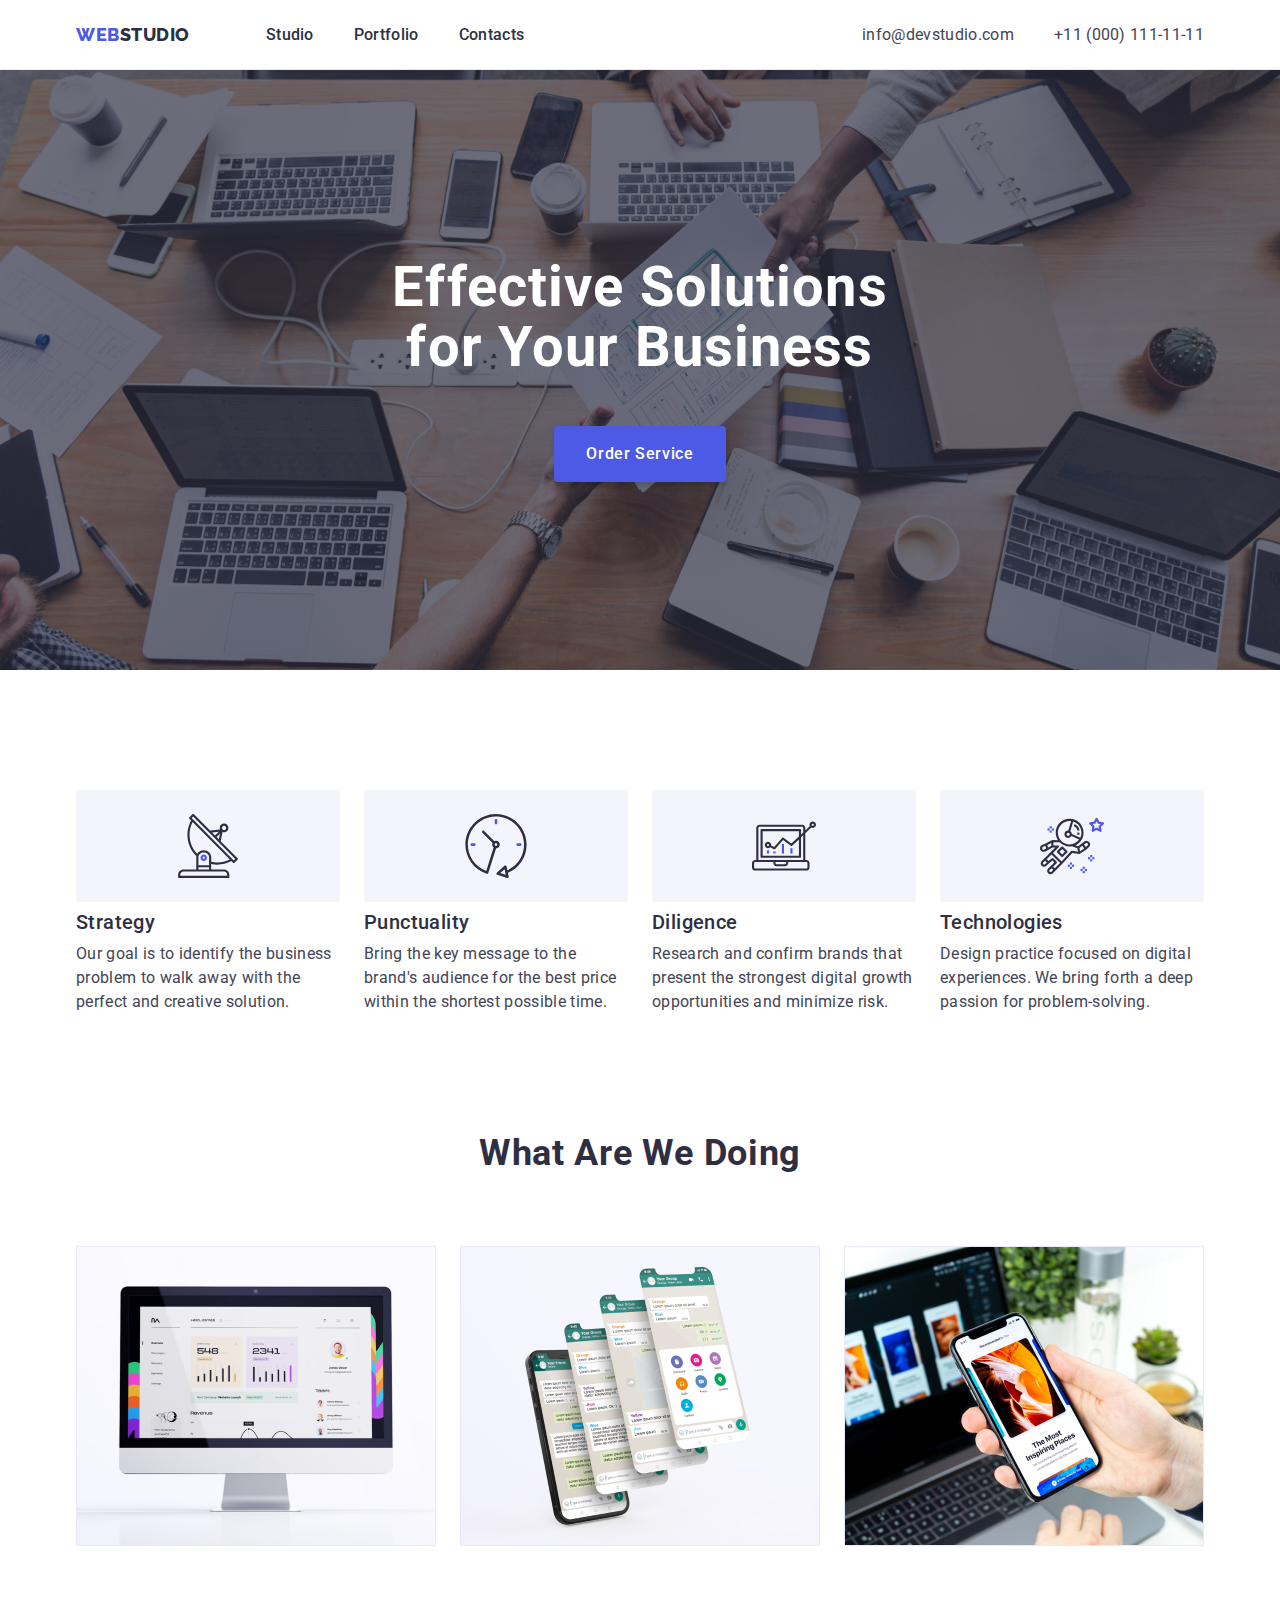
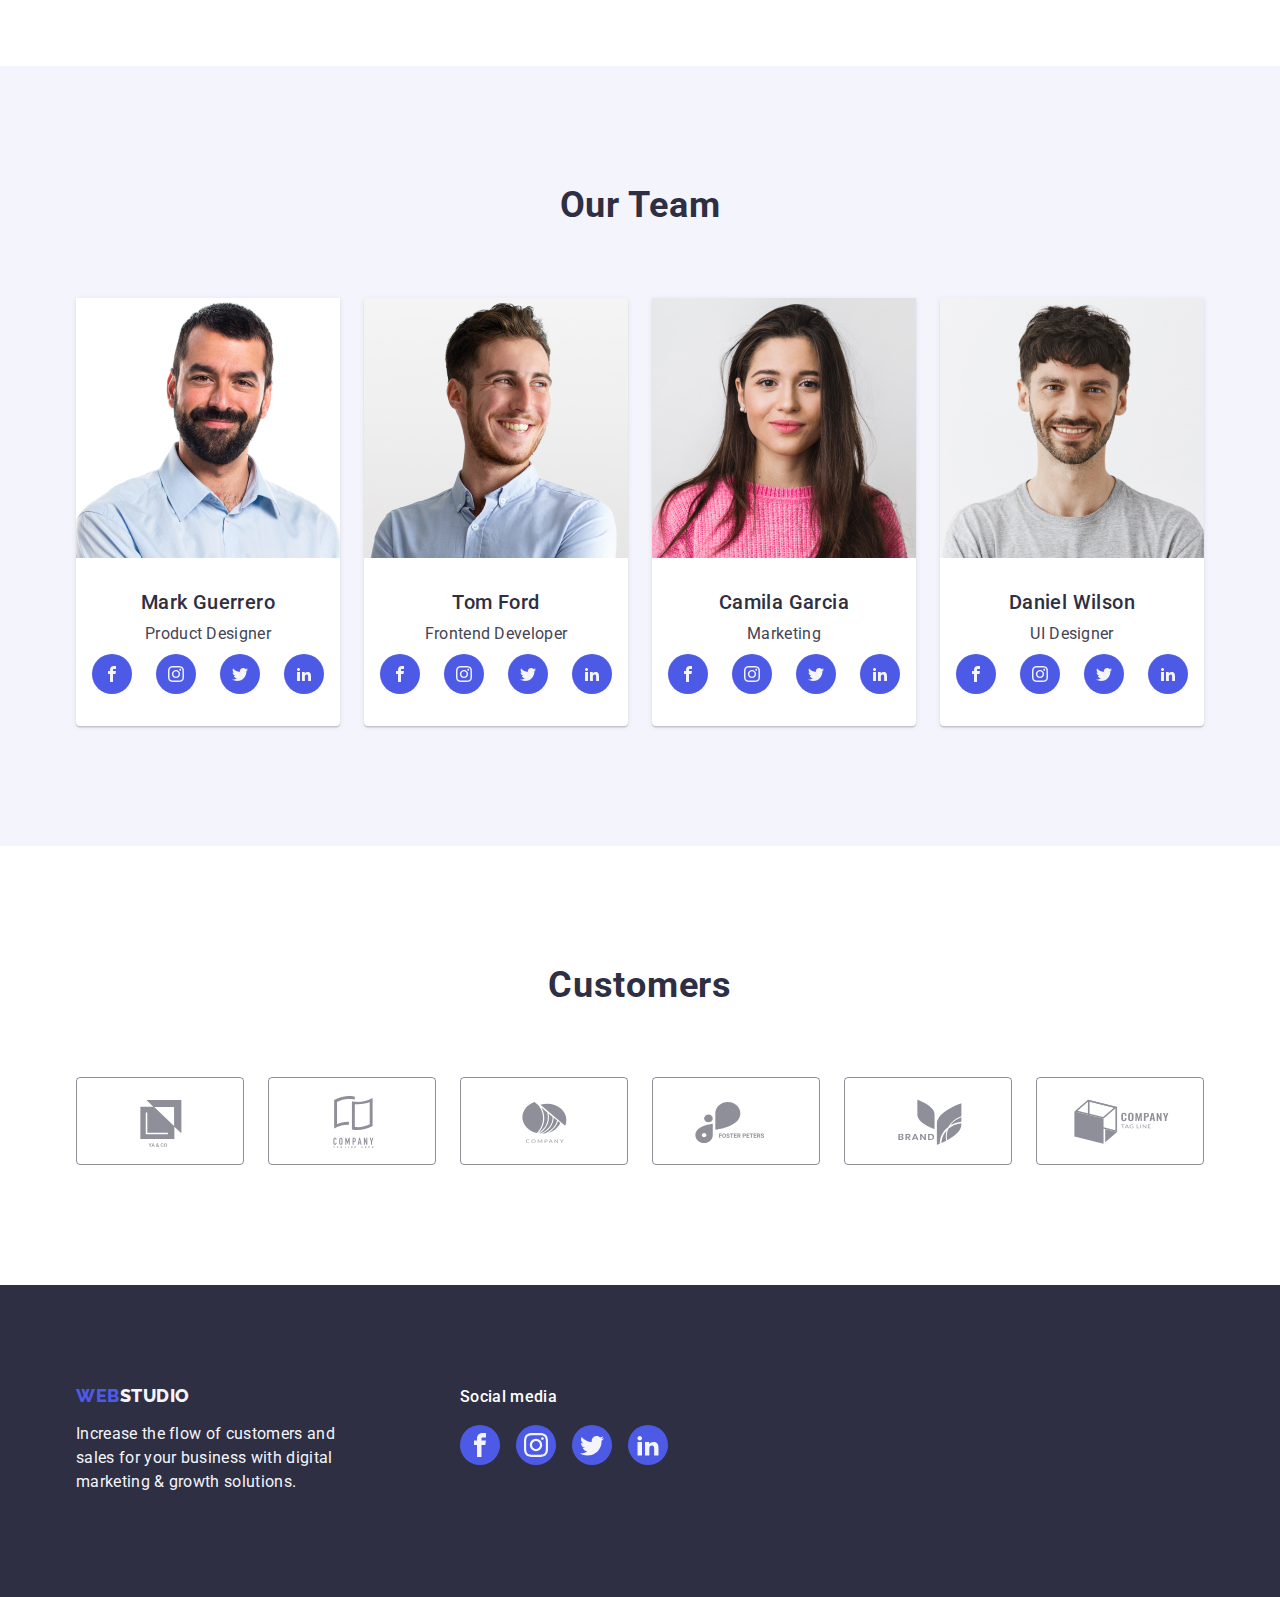
==== commit 374d3c8b: "." ====
--- a/index.html
+++ b/index.html
@@ -82,7 +82,7 @@
             <li class="features-item-list">
               <div class="icons-features-list">
                 <svg class="icon-features" width="64" height="64">
-                  <use href="./images/icons.svg#icon-icon-strategy" aria-label="icon strategy"></use>
+                  <use href="./images/icons.svg#icon-antenna" aria-label="icon strategy"></use>
                 </svg>
               </div>
               
@@ -95,7 +95,7 @@
             <li class="features-item-list">
               <div class="icons-features-list">
                 <svg class="icon-features" width="64" height="64">
-                  <use href="./images/icons.svg#icon-icon-punctuality" aria-label="icon punctuality"></use>
+                  <use href="./images/icons.svg#icon-clock" aria-label="icon punctuality"></use>
                 </svg>
               </div>
              
@@ -108,7 +108,7 @@
             <li class="features-item-list">
               <div class="icons-features-list">
                 <svg class="icon-features" width="64" height="64">
-                <use href="./images/icons.svg#icon-icon-diligence" aria-label="icon diligence"></use>
+                <use href="./images/icons.svg#icon-diagram" aria-label="icon diligence"></use>
               </svg>
             </div>
               
@@ -121,7 +121,7 @@
             <li class="features-item-list">
               <div class="icons-features-list">
                 <svg class="icon-features" width="64" height="64">
-                  <use href="./images/icons.svg#icon-icon-technologies" aria-label="icon technologies"></use>
+                  <use href="./images/icons.svg#icon-astronaut" aria-label="icon technologies"></use>
                 </svg>
               </div>
               
@@ -435,7 +435,7 @@
           
           
             </li>
-            <li class="social-media-list">
+            <li class="footer-social-media-list">
               <a href="#" class="footer-social-media-item">
                 <svg class="footer-icon-list" width="24" height="24">
                   <use href="./images/icons.svg#icon-instagram"></use>
@@ -443,7 +443,7 @@
               </a>
             </li>
           
-            <li class="social-media-list">
+            <li class="footer-social-media-list">
               <a href="#" class="footer-social-media-item">
                 <svg class="footer-icon-list" width="24" height="24">
                   <use href="./images/icons.svg#icon-twitter"></use>
@@ -451,7 +451,7 @@
               </a>
             </li>
           
-            <li class="social-media-list">
+            <li class="footer-social-media-list">
               <a href="#" class="footer-social-media-item">
                 <svg class="footer-icon-list" width="24" height="24">
                   <use href="./images/icons.svg#icon-linkedin"></use>
--- a/css/styles.css
+++ b/css/styles.css
@@ -61,7 +61,7 @@
 .page-header {
   
   border-bottom: 1px solid #e7e9fc;
-  box-shadow: зі значенням 0px 2px 1px rgba(46, 47, 66, 0.08), 
+  box-shadow: 0px 2px 1px rgba(46, 47, 66, 0.08), 
   0px 1px 1px rgba(46, 47, 66, 0.16), 
   0px 1px 6px rgba(46, 47, 66, 0.08);
   
@@ -71,7 +71,7 @@
 
   display: flex;
   align-items: center;
-  height: 72px;
+  
   
 }
 
@@ -91,6 +91,7 @@
   text-transform: uppercase;
   color: #4d5ae5;
   text-decoration: none;
+  padding: 24px 0px;
 }
 
 .main-logo-descr {
@@ -114,7 +115,7 @@
   line-height: 1.5;
   letter-spacing: 0.02em;
   color: var(--navy-blue);
-  padding: 24px 0 24px;
+  padding: 24px 0px;
 }
 
 .menu-link:hover,
@@ -141,13 +142,14 @@
 }
 
 .add-list {
-  margin-right: 40px;
+  
   font-family: "Roboto", sans-serif;
   font-weight: 400;
   font-size: 16px;
   line-height: 1.5;
   letter-spacing: 0.02em;
   color: var(--slate);
+  padding: 24px 0px;
 }
 
 .add-list:hover,
@@ -159,7 +161,7 @@
 
 .hero {
   max-width: 1440px;
-  height: 600px;
+  margin: 0 auto;
   background-color: #2e2f42;
   background-image: linear-gradient(rgba(46, 47, 66, 0.7), rgba(46, 47, 66, 0.7)), url('../images/people-office.jpg');
   background-size: cover;
@@ -179,7 +181,7 @@
   letter-spacing: 0.02em;
   color: #ffffff;
   max-width: 496px;
-  padding-bottom: 48px;
+  margin-bottom: 48px;
   margin-left: auto;
   margin-right: auto;
 }
@@ -215,6 +217,11 @@
 
 /* FEATURES */
 
+.features {
+  padding-top: 120px;
+  padding-bottom: 0px;
+}
+
 .features-item {
   display: flex;
   align-items: center;
@@ -260,7 +267,8 @@
 /* WHAT ARE WE DOING */
 
 .our-work {
-  padding-bottom: 120px;
+  padding-top: 120px;
+  
 }
 
 .work-list {
@@ -291,7 +299,7 @@
 
 .team {
   background-color: #f4f4fd;
-  padding: 120px 0 120px;
+  
 }
 
 .team-photo {
@@ -321,6 +329,7 @@
   text-transform: capitalize;
   color: var(--navy-blue);
   margin-bottom: 72px;
+  
 }
 
 .team-name-list {
@@ -559,8 +568,6 @@
   background: #f4f4fd;
   border-radius: 4px;
   color: #4d5ae5;
-  min-width: 116px;
-  height: 48px;
   padding: 12px 24px 12px;
   border: 1px solid var(--btn);
 }
@@ -588,6 +595,17 @@
   row-gap: 48px;
 }
 
+.rows-link {
+  display: block;
+}
+
+.rows-link:hover,
+.rows-link:focus {
+  box-shadow: 0px 1px 6px rgba(46, 47, 66, 0.08),
+      0px 1px 1px rgba(46, 47, 66, 0.16),
+      0px 2px 1px rgba(46, 47, 66, 0.08);
+}
+
 .rows-photos {
   width: calc((100% - 48px) / 3);
 }
